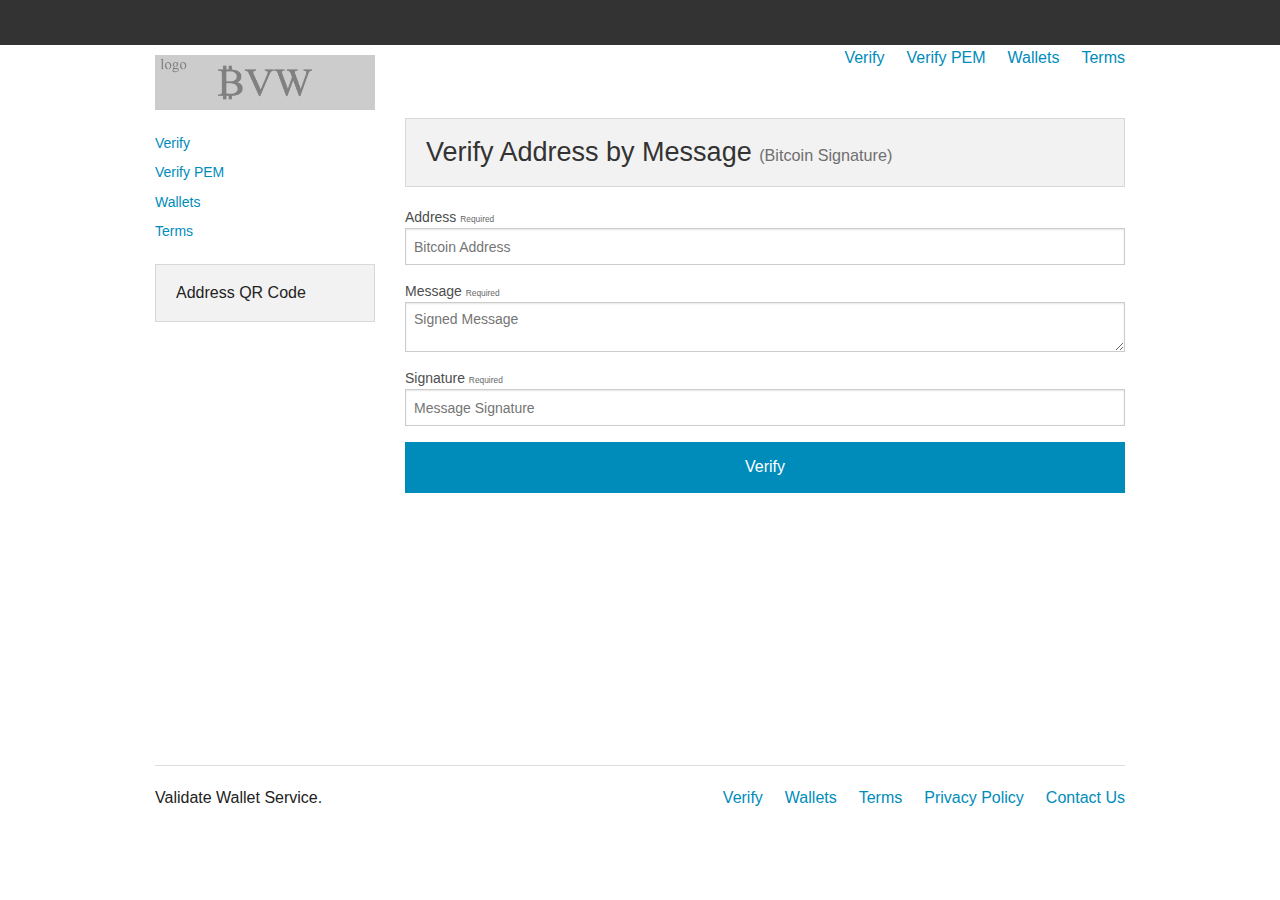
==== index.html @ f046740e "phase1, pem and 3 fields signature verification" ====
<!doctype html>
<html class="no-js" lang="en">
  <head>
    <meta charset="utf-8" />
    <meta name="viewport" content="width=device-width, initial-scale=1.0" />
    <title>Validate Wallet | Verify</title>
    <link rel="stylesheet" href="css/foundation.css" />
    <link rel="stylesheet" href="css/vw.css" />
    <script src="js/vendor/modernizr.js"></script>
    <script src="js/vendor/jquery.js"></script>
    <script src="js/foundation.min.js"></script>
  </head>
  <body>
    
    <!-- Header and Nav -->
    <nav class="top-bar" data-topbar></nav>
  
  <div class="row">
    <div class="large-3 columns">
      <h1><img src="img/logo.png" alt="logo" /></h1>
    </div>
    <div class="large-9 columns">
      <ul class="inline-list right">
        <li><a href="/">Verify</a></li>
        <li><a href="/verify_pem.html">Verify PEM</a></li>
        <li><a href="#">Wallets</a></li>
        <li><a href="#">Terms</a></li>
      </ul>
    </div>
  </div>

  <!-- End Header and Nav -->
  
  
  <div class="row">    
    
    <!-- Main Content Section -->
    <!-- This has been source ordered to come first in the markup (and on small devices) but to be to the right of the nav on larger screens -->
    <div id="vw-pane" class="large-9 push-3 columns">

        <div class="panel"><h3>Verify Address by Message <small>(Bitcoin Signature)</small> </h3></div>
        <form id="verify-form" data-abide>
            <div class="row">
                <div class="large-12 columns">
                    <label>Address <small>required</small>
                        <input id="vw-input-addr" type="text" placeholder="Bitcoin Address" required>
                    </label>
                    <small class="error">Bitcoin Address is required.</small>
                </div>
            </div>
            <div class="row">
                <div class="large-12 columns">
                    <label>Message <small>required</small>
                        <textarea id="vw-input-msg" placeholder="Signed Message" required></textarea>
                    </label>
                    <small class="error">Message text is required.</small>
                </div>
            </div>
            <div class="row">
                <div class="large-12 columns">
                    <label>Signature <small>required</small>
                        <input id="vw-input-sign" type="text" placeholder="Message Signature" required>
                    </label>
                    <small class="error">Signature is required to be checked.</small>
                </div>
            </div>
            <div>
                <div id="vw-alert-success" class="alert-box success large-12 columns" style="display: none;" data-alert="">
                    <span id="vw-success">Success! Message verified to be from the address.</span>
                <a class="close" href="#">×</a>
                </div>
                <div id="vw-alert-failure" class="alert-box alert large-12 columns" style="display: none;" data-alert="">
                    <span id="vw-failure">Error! Message failed to verify.</span>
                    <a class="close" href="#">×</a>
                </div>
                <div id="vw-alert-badaddr" class="alert-box warning large-12 columns" style="display: none;" data-alert="">
                    <span id="vw-badaddr">Error! Invalid Bitcoin Address.</span>
                    <a class="close" href="#">×</a>
                </div>
            </div>
            <div id="vw-alert">
            </div>
            <a href="#" id="vw-btn-verify-a-m-s" class="button expand">Verify</a>
        </form>
    </div>
    
    
    <!-- Nav Sidebar -->
    <!-- This is source ordered to be pulled to the left on larger screens -->
    <div class="large-3 pull-9 columns">
        
      <ul class="side-nav">
        <li><a href="/">Verify</a></li>
        <li><a href="/verify_pem.html">Verify PEM</a></li>
        <li><a href="#">Wallets</a></li>
        <li><a href="#">Terms</a></li>
      </ul>

        <div class="panel">Address QR Code </div>

        <div class="qrcode" id="vw-qrcode"></div>
        
    </div>
    
  </div>
    
  
  <!-- Footer -->
  
  <footer class="row">
    <div class="large-12 columns">
      <hr />
      <div class="row">
        <div class="large-6 columns">
          <p> Validate Wallet Service.</p>
        </div>
        <div class="large-6 columns">
          <ul class="inline-list right">
            <li><a href="#">Verify</a></li>
            <li><a href="#">Wallets</a></li>
            <li><a href="#">Terms</a></li>
            <li><a href="#">Privacy Policy</a></li>
            <li><a href="#">Contact Us</a></li>
          </ul>
        </div>
      </div>
    </div> 
  </footer>
    
    <script>
      $(document).foundation();
    </script>

    <script src="js/bitcoinjs-min.js"></script>
    <script src="js/bitcore.js"></script>
    <script src="js/qrcode.min.js"></script>
    <script src="js/vw.js"></script>
  </body>
</html>
---- css/vw.css ----
.qrcode {
    align-content: center;
    text-align: center;
}


#vw-overlay {
    display: none;
    position: absolute;
    top: 0;
    left: 0;
    width: 100%;
    height: 100%;
    background-color: rgba(206, 206, 208, 0.58);
    z-index: 1001;
    -ms-filter: "progid:DXImageTransform.Microsoft.Alpha(Opacity=0.4)";
    filter: alpha(opacity=40);
    -moz-opacity: 0.4;
    -khtml-opacity: 0.4;
    opacity: 0.4;
}

#vw-loading {
    display: none;
    position: absolute;
    top: 30%;
    left: 40%;
    padding: 16px;
    width: 250px;
    height: 250px;
    z-index: 1002;
    overflow: auto;
    background-image: url(/img/busy.gif);
    background-repeat: no-repeat
}
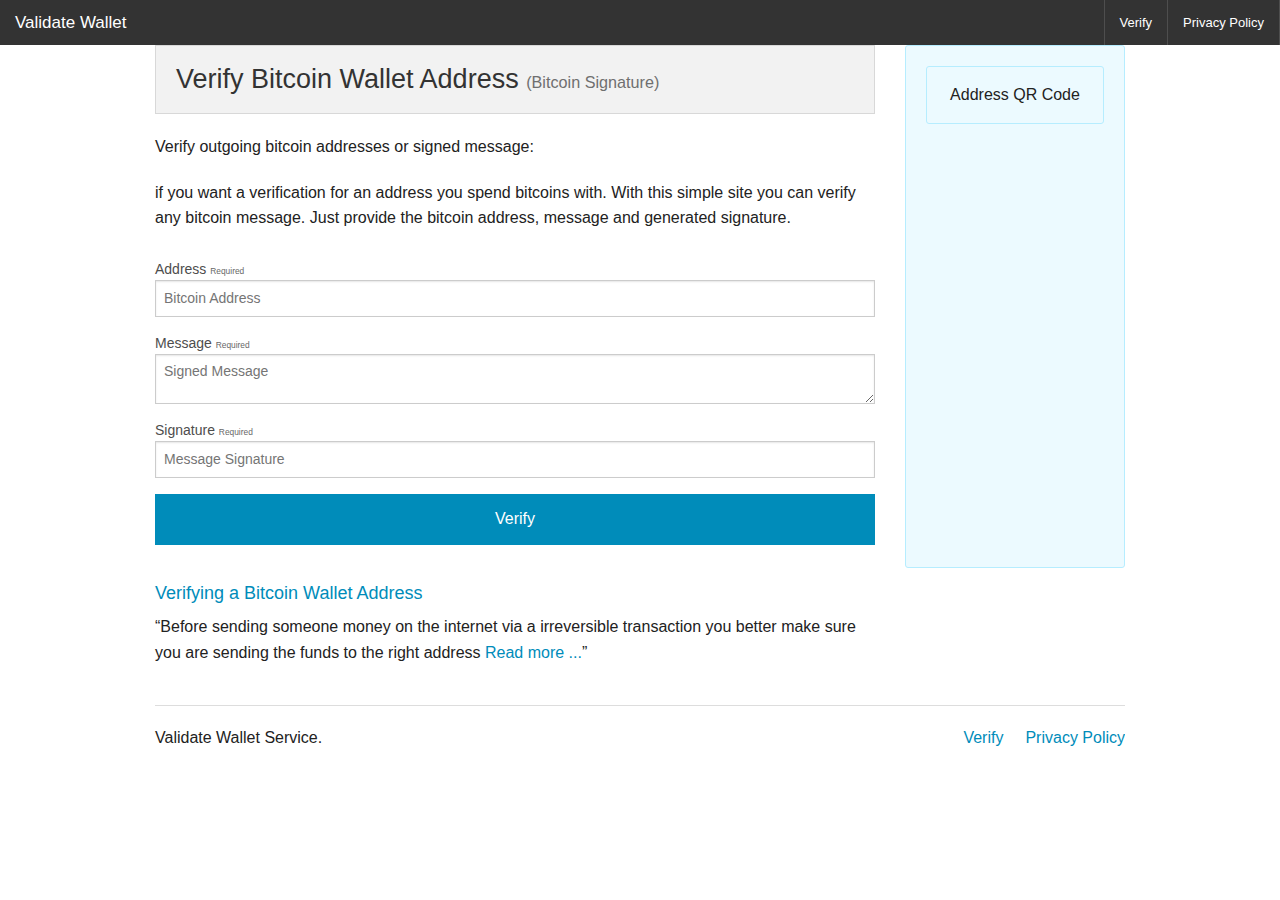
==== commit d65fe87e: "new layout" ====
--- a/index.html
+++ b/index.html
@@ -1,139 +1,185 @@
 <!doctype html>
 <html class="no-js" lang="en">
-  <head>
-    <meta charset="utf-8" />
-    <meta name="viewport" content="width=device-width, initial-scale=1.0" />
-    <title>Validate Wallet | Verify</title>
-    <link rel="stylesheet" href="css/foundation.css" />
-    <link rel="stylesheet" href="css/vw.css" />
+<head>
+    <meta charset="utf-8"/>
+    <meta name="viewport" content="width=device-width, initial-scale=1.0"/>
+    <title>Verify | Validate Wallet</title>
+    <link rel="stylesheet" href="css/foundation.css"/>
+    <link rel="stylesheet" href="css/vw.css"/>
     <script src="js/vendor/modernizr.js"></script>
     <script src="js/vendor/jquery.js"></script>
     <script src="js/foundation.min.js"></script>
-  </head>
-  <body>
-    
-    <!-- Header and Nav -->
-    <nav class="top-bar" data-topbar></nav>
-  
-  <div class="row">
+</head>
+<body>
+<nav class="top-bar" data-topbar>
+    <ul class="title-area">
+        <!-- Title Area -->
+        <li class="name">
+            <h1>
+                <a href="#">
+                    Validate Wallet
+                </a>
+            </h1>
+        </li>
+        <li class="toggle-topbar menu-icon"><a href="#"><span>menu</span></a></li>
+    </ul>
+
+    <section class="top-bar-section">
+        <!-- Right Nav Section -->
+        <ul class="right">
+            <li class="divider"></li>
+            <li>
+                <a href="/">Verify</a>
+            </li>
+            <li class="divider"></li>
+            <li><a href="/privacy.html">Privacy Policy</a></li>
+            <li class="divider"></li>
+        </ul>
+    </section>
+</nav>
+
+<!-- End Top Bar -->
+
+
+<!-- Main Page Content and Sidebar -->
+
+<div class="row">
+
+    <!-- Contact Details -->
+    <div id="vw-pane" class="large-9 columns">
+
+        <div class="panel">
+            <h3>Verify Bitcoin Wallet Address
+                <small>(Bitcoin Signature)</small>
+            </h3>
+        </div>
+
+        <p>
+            Verify outgoing bitcoin addresses or signed message:
+        </p>
+        <p>
+            if you want a verification for an address you spend bitcoins with.
+            With this simple site you can verify any bitcoin message.
+            Just provide the bitcoin address, message and generated signature.
+        </p>
+
+        <div class="section-container tabs" data-section>
+            <section class="section">
+                <h5 class="title"><a name="#verify"></a></h5>
+
+                <div class="content" data-slug="panel1">
+                    <form id="verify-form" data-abide>
+                        <div class="row">
+                            <div class="large-12 columns">
+                                <label>Address
+                                    <small>required</small>
+                                    <input id="vw-input-addr" type="text" placeholder="Bitcoin Address" required>
+                                </label>
+                                <small class="error">Bitcoin Address is required.</small>
+                            </div>
+                        </div>
+                        <div class="row">
+                            <div class="large-12 columns">
+                                <label>Message
+                                    <small>required</small>
+                                    <textarea id="vw-input-msg" placeholder="Signed Message" required></textarea>
+                                </label>
+                                <small class="error">Message text is required.</small>
+                            </div>
+                        </div>
+                        <div class="row">
+                            <div class="large-12 columns">
+                                <label>Signature
+                                    <small>required</small>
+                                    <input id="vw-input-sign" type="text" placeholder="Message Signature" required>
+                                </label>
+                                <small class="error">Signature is required to be checked.</small>
+                            </div>
+                        </div>
+                        <div>
+                            <div id="vw-alert-success" class="alert-box success large-12 columns" style="display: none;"
+                                 data-alert="">
+                                <span id="vw-success">Success! Message verified to be from the address.</span>
+                                <a class="close" href="#">×</a>
+                            </div>
+                            <div id="vw-alert-failure" class="alert-box alert large-12 columns" style="display: none;"
+                                 data-alert="">
+                                <span id="vw-failure">Error! Message failed to verify.</span>
+                                <a class="close" href="#">×</a>
+                            </div>
+                            <div id="vw-alert-badaddr" class="alert-box warning large-12 columns" style="display: none;"
+                                 data-alert="">
+                                <span id="vw-badaddr">Error! Invalid Bitcoin Address.</span>
+                                <a class="close" href="#">×</a>
+                            </div>
+                        </div>
+                        <div id="vw-alert">
+                        </div>
+                        <a href="#" id="vw-btn-verify-a-m-s" class="button expand">Verify</a>
+                    </form>
+                </div>
+            </section>
+            <section>
+                <h5 class="title"><a name="#about-verifying">Verifying a Bitcoin Wallet Address</a></h5>
+                <p>
+                    &ldquo;Before sending someone money on the internet via a irreversible transaction you better
+                    make sure you are sending the funds to the right address
+                    <a href="unmitigatedrisk.com">Read more ...</a>&rdquo;
+                </p>
+            </section>
+        </div>
+    </div>
+    <!-- End Contact Details -->
+
+    <!-- Sidebar -->
+
+
     <div class="large-3 columns">
-      <h1><img src="img/logo.png" alt="logo" /></h1>
+        <div class="qrcode panel callout radius" id="vw-qrcode">
+            <div class="panel callout radius">Address QR Code</div>
+        </div>
     </div>
-    <div class="large-9 columns">
-      <ul class="inline-list right">
-        <li><a href="/">Verify</a></li>
-        <li><a href="/verify_pem.html">Verify PEM</a></li>
-        <li><a href="#">Wallets</a></li>
-        <li><a href="#">Terms</a></li>
-      </ul>
+    <!-- End Sidebar -->
+</div>
+
+<!-- End Main Content and Sidebar -->
+
+
+<!-- Footer -->
+<footer class="row">
+    <div class="large-12 columns">
+        <hr/>
+        <div class="row">
+            <div class="large-6 columns">
+                <p>Validate Wallet Service.</p>
+            </div>
+            <div class="large-6 columns">
+                <ul class="inline-list right">
+                    <li><a href="/">Verify</a></li>
+                    <li><a href="#">Privacy Policy</a></li>
+                </ul>
+            </div>
+        </div>
     </div>
-  </div>
+</footer>
 
-  <!-- End Header and Nav -->
-  
-  
-  <div class="row">    
-    
-    <!-- Main Content Section -->
-    <!-- This has been source ordered to come first in the markup (and on small devices) but to be to the right of the nav on larger screens -->
-    <div id="vw-pane" class="large-9 push-3 columns">
+<!-- End Footer -->
 
-        <div class="panel"><h3>Verify Address by Message <small>(Bitcoin Signature)</small> </h3></div>
-        <form id="verify-form" data-abide>
-            <div class="row">
-                <div class="large-12 columns">
-                    <label>Address <small>required</small>
-                        <input id="vw-input-addr" type="text" placeholder="Bitcoin Address" required>
-                    </label>
-                    <small class="error">Bitcoin Address is required.</small>
-                </div>
-            </div>
-            <div class="row">
-                <div class="large-12 columns">
-                    <label>Message <small>required</small>
-                        <textarea id="vw-input-msg" placeholder="Signed Message" required></textarea>
-                    </label>
-                    <small class="error">Message text is required.</small>
-                </div>
-            </div>
-            <div class="row">
-                <div class="large-12 columns">
-                    <label>Signature <small>required</small>
-                        <input id="vw-input-sign" type="text" placeholder="Message Signature" required>
-                    </label>
-                    <small class="error">Signature is required to be checked.</small>
-                </div>
-            </div>
-            <div>
-                <div id="vw-alert-success" class="alert-box success large-12 columns" style="display: none;" data-alert="">
-                    <span id="vw-success">Success! Message verified to be from the address.</span>
-                <a class="close" href="#">×</a>
-                </div>
-                <div id="vw-alert-failure" class="alert-box alert large-12 columns" style="display: none;" data-alert="">
-                    <span id="vw-failure">Error! Message failed to verify.</span>
-                    <a class="close" href="#">×</a>
-                </div>
-                <div id="vw-alert-badaddr" class="alert-box warning large-12 columns" style="display: none;" data-alert="">
-                    <span id="vw-badaddr">Error! Invalid Bitcoin Address.</span>
-                    <a class="close" href="#">×</a>
-                </div>
-            </div>
-            <div id="vw-alert">
-            </div>
-            <a href="#" id="vw-btn-verify-a-m-s" class="button expand">Verify</a>
-        </form>
-    </div>
-    
-    
-    <!-- Nav Sidebar -->
-    <!-- This is source ordered to be pulled to the left on larger screens -->
-    <div class="large-3 pull-9 columns">
-        
-      <ul class="side-nav">
-        <li><a href="/">Verify</a></li>
-        <li><a href="/verify_pem.html">Verify PEM</a></li>
-        <li><a href="#">Wallets</a></li>
-        <li><a href="#">Terms</a></li>
-      </ul>
+<script>
+    $(document).foundation();
+</script>
 
-        <div class="panel">Address QR Code </div>
-
-        <div class="qrcode" id="vw-qrcode"></div>
-        
-    </div>
-    
-  </div>
-    
-  
-  <!-- Footer -->
-  
-  <footer class="row">
-    <div class="large-12 columns">
-      <hr />
-      <div class="row">
-        <div class="large-6 columns">
-          <p> Validate Wallet Service.</p>
-        </div>
-        <div class="large-6 columns">
-          <ul class="inline-list right">
-            <li><a href="#">Verify</a></li>
-            <li><a href="#">Wallets</a></li>
-            <li><a href="#">Terms</a></li>
-            <li><a href="#">Privacy Policy</a></li>
-            <li><a href="#">Contact Us</a></li>
-          </ul>
-        </div>
-      </div>
-    </div> 
-  </footer>
-    
-    <script>
-      $(document).foundation();
-    </script>
-
-    <script src="js/bitcoinjs-min.js"></script>
-    <script src="js/bitcore.js"></script>
-    <script src="js/qrcode.min.js"></script>
-    <script src="js/vw.js"></script>
-  </body>
+<script src="js/bitcoinjs-min.js"></script>
+<script src="js/bitcore.js"></script>
+<script src="js/qrcode.min.js"></script>
+<script src="js/vw.js"></script>
+<script>
+    (function(i,s,o,g,r,a,m){i['GoogleAnalyticsObject']=r;i[r]=i[r]||function(){
+        (i[r].q=i[r].q||[]).push(arguments)},i[r].l=1*new Date();a=s.createElement(o),
+            m=s.getElementsByTagName(o)[0];a.async=1;a.src=g;m.parentNode.insertBefore(a,m)
+    })(window,document,'script','//www.google-analytics.com/analytics.js','ga');
+    ga('create', 'UA-50587244-1', 'validatewallet.com');
+    ga('send', 'pageview');
+</script>
+</body>
 </html>
--- a/css/vw.css
+++ b/css/vw.css
@@ -1,3 +1,12 @@
+html,body
+{
+    width: 100%;
+    height: 100%;
+    margin: 0px;
+    padding: 0px;
+    -webkit-overflow-scrolling: touch;
+}
+
 .qrcode {
     align-content: center;
     text-align: center;
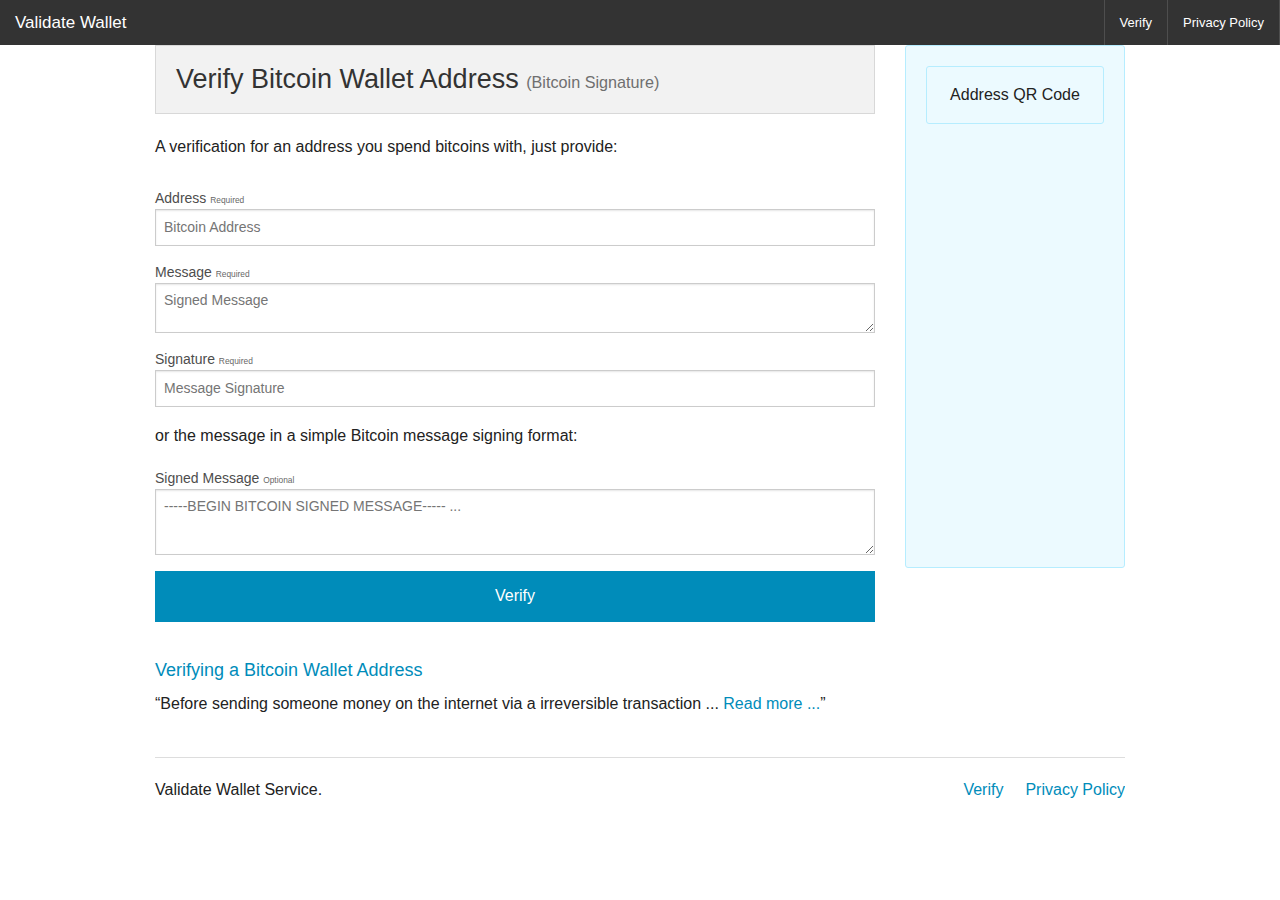
==== commit bd7e250f: "PEM message" ====
--- a/index.html
+++ b/index.html
@@ -55,12 +55,7 @@
         </div>
 
         <p>
-            Verify outgoing bitcoin addresses or signed message:
-        </p>
-        <p>
-            if you want a verification for an address you spend bitcoins with.
-            With this simple site you can verify any bitcoin message.
-            Just provide the bitcoin address, message and generated signature.
+            A verification for an address you spend bitcoins with, just provide:
         </p>
 
         <div class="section-container tabs" data-section>
@@ -96,6 +91,16 @@
                                 <small class="error">Signature is required to be checked.</small>
                             </div>
                         </div>
+                        <p>
+                                or the message in a simple Bitcoin message signing format:
+                        </p>
+                        <div class="row">
+                            <div class="large-12 columns">
+                                <label>Signed Message <small>Optional</small>
+                                    <textarea rows="3" id="vw-input-msg-pem" placeholder="-----BEGIN BITCOIN SIGNED MESSAGE----- ... "></textarea>
+                                </label>
+                            </div>
+                        </div>
                         <div>
                             <div id="vw-alert-success" class="alert-box success large-12 columns" style="display: none;"
                                  data-alert="">
@@ -110,6 +115,11 @@
                             <div id="vw-alert-badaddr" class="alert-box warning large-12 columns" style="display: none;"
                                  data-alert="">
                                 <span id="vw-badaddr">Error! Invalid Bitcoin Address.</span>
+                                <a class="close" href="#">×</a>
+                            </div>
+                            <div id="vw-alert-badpem" class="alert-box warning large-12 columns" style="display: none;"
+                                 data-alert="">
+                                <span id="vw-badpem">Error! Invalid Bitcoin Signed Message format.</span>
                                 <a class="close" href="#">×</a>
                             </div>
                         </div>
@@ -120,11 +130,12 @@
                 </div>
             </section>
             <section>
-                <h5 class="title"><a name="#about-verifying">Verifying a Bitcoin Wallet Address</a></h5>
+                <h5 class="title">
+                    <a name="#about-verifying" href="http://unmitigatedrisk.com">Verifying a Bitcoin Wallet Address</a>
+                </h5>
                 <p>
-                    &ldquo;Before sending someone money on the internet via a irreversible transaction you better
-                    make sure you are sending the funds to the right address
-                    <a href="unmitigatedrisk.com">Read more ...</a>&rdquo;
+                    &ldquo;Before sending someone money on the internet
+                    via a irreversible transaction ... <a href="http://unmitigatedrisk.com">Read more ...</a>&rdquo;
                 </p>
             </section>
         </div>
@@ -174,10 +185,17 @@
 <script src="js/qrcode.min.js"></script>
 <script src="js/vw.js"></script>
 <script>
-    (function(i,s,o,g,r,a,m){i['GoogleAnalyticsObject']=r;i[r]=i[r]||function(){
-        (i[r].q=i[r].q||[]).push(arguments)},i[r].l=1*new Date();a=s.createElement(o),
-            m=s.getElementsByTagName(o)[0];a.async=1;a.src=g;m.parentNode.insertBefore(a,m)
-    })(window,document,'script','//www.google-analytics.com/analytics.js','ga');
+    (function (i, s, o, g, r, a, m) {
+        i['GoogleAnalyticsObject'] = r;
+        i[r] = i[r] || function () {
+            (i[r].q = i[r].q || []).push(arguments)
+        }, i[r].l = 1 * new Date();
+        a = s.createElement(o),
+                m = s.getElementsByTagName(o)[0];
+        a.async = 1;
+        a.src = g;
+        m.parentNode.insertBefore(a, m)
+    })(window, document, 'script', '//www.google-analytics.com/analytics.js', 'ga');
     ga('create', 'UA-50587244-1', 'validatewallet.com');
     ga('send', 'pageview');
 </script>
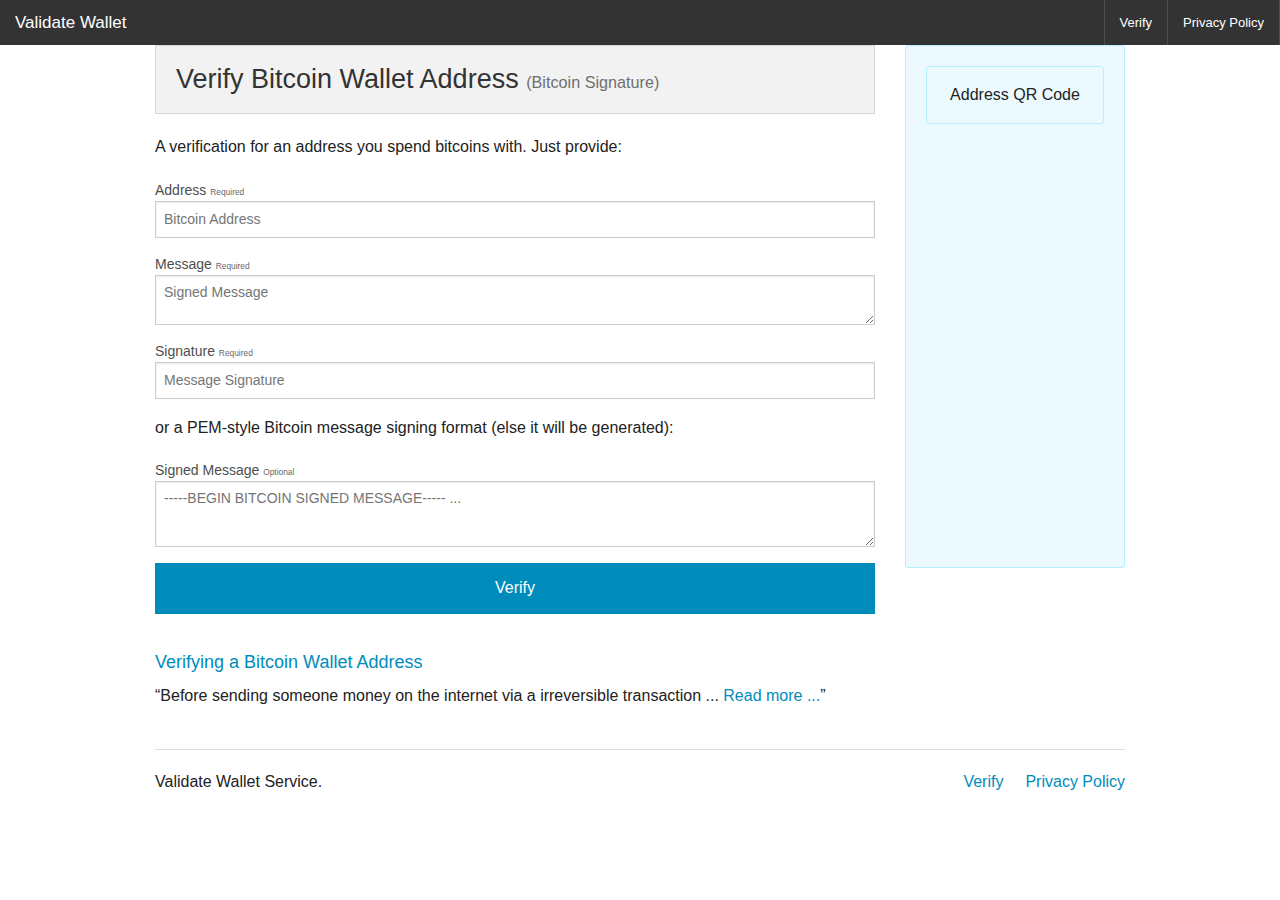
==== commit aeb03ccb: "fix for overflow lags ios" ====
--- a/index.html
+++ b/index.html
@@ -53,12 +53,10 @@
                 <small>(Bitcoin Signature)</small>
             </h3>
         </div>
-
-        <p>
-            A verification for an address you spend bitcoins with, just provide:
-        </p>
-
         <div class="section-container tabs" data-section>
+            <p>
+                A verification for an address you spend bitcoins with. Just provide:
+            </p>
             <section class="section">
                 <h5 class="title"><a name="#verify"></a></h5>
 
@@ -92,7 +90,7 @@
                             </div>
                         </div>
                         <p>
-                                or the message in a simple Bitcoin message signing format:
+                                or a PEM-style Bitcoin message signing format (else it will be generated):
                         </p>
                         <div class="row">
                             <div class="large-12 columns">
--- a/css/vw.css
+++ b/css/vw.css
@@ -5,6 +5,8 @@
     margin: 0px;
     padding: 0px;
     -webkit-overflow-scrolling: touch;
+    overflow-x: hidden;
+    overflow-y: scroll;
 }
 
 .qrcode {
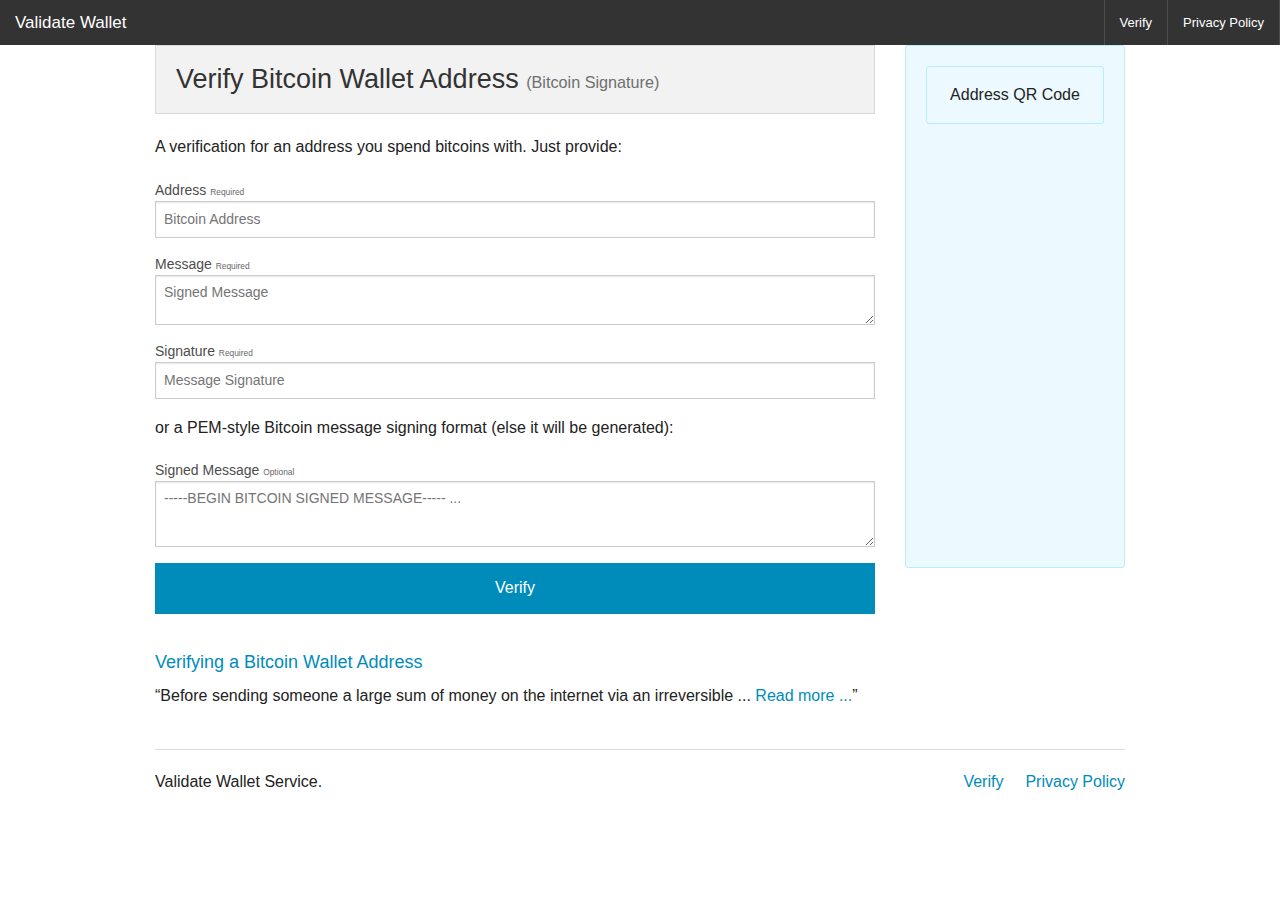
==== commit 2bf62a4d: "updatePEM when 3 fields are changed, privacy policy and some fixes" ====
--- a/index.html
+++ b/index.html
@@ -129,11 +129,12 @@
             </section>
             <section>
                 <h5 class="title">
-                    <a name="#about-verifying" href="http://unmitigatedrisk.com">Verifying a Bitcoin Wallet Address</a>
+                    <a name="#about-verifying" href="http://unmitigatedrisk.com/?p=425">Verifying a Bitcoin Wallet Address</a>
                 </h5>
                 <p>
-                    &ldquo;Before sending someone money on the internet
-                    via a irreversible transaction ... <a href="http://unmitigatedrisk.com">Read more ...</a>&rdquo;
+                    &ldquo;Before sending someone a large sum of money
+                    on the internet via
+                    an irreversible  ... <a href="http://unmitigatedrisk.com/?p=425">Read more ...</a>&rdquo;
                 </p>
             </section>
         </div>
@@ -165,7 +166,7 @@
             <div class="large-6 columns">
                 <ul class="inline-list right">
                     <li><a href="/">Verify</a></li>
-                    <li><a href="#">Privacy Policy</a></li>
+                    <li><a href="/privacy.html">Privacy Policy</a></li>
                 </ul>
             </div>
         </div>
--- a/css/vw.css
+++ b/css/vw.css
@@ -4,9 +4,9 @@
     height: 100%;
     margin: 0px;
     padding: 0px;
-    -webkit-overflow-scrolling: touch;
+    overflow-y: scroll;
     overflow-x: hidden;
-    overflow-y: scroll;
+    -webkit-overflow-scrolling-y: touch;
 }
 
 .qrcode {
